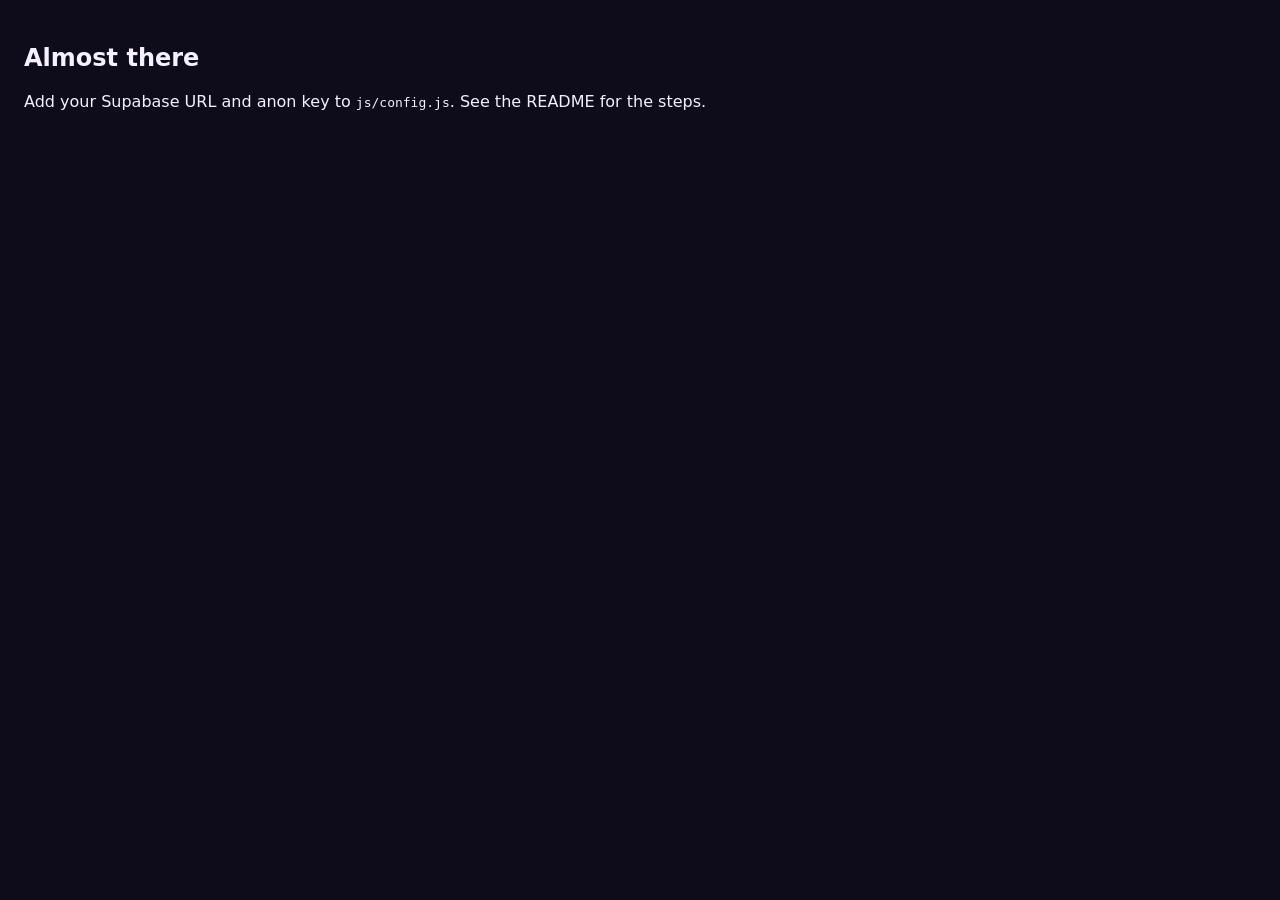
==== display.html @ 0d010401 "Buskerino: song voting app for GitHub Pages + Supabase Audience voting page, stage display with QR c" ====
<!doctype html>
<html lang="en">
<head>
<meta charset="utf-8">
<meta name="viewport" content="width=device-width, initial-scale=1">
<title>Buskerino Stage</title>
<link rel="stylesheet" href="style.css">
<style>
  html, body { height: 100%; overflow: hidden; }
  .stage { display: grid; grid-template-columns: 1fr 34vw; height: 100vh; gap: 2vh; padding: 2vh; }
  .video {
    background: #000; border-radius: var(--radius); overflow: hidden; position: relative;
    display: flex; align-items: center; justify-content: center;
  }
  .video video { width: 100%; height: 100%; object-fit: cover; }
  .video .placeholder { color: var(--muted); font-size: 3vh; text-align: center; padding: 4vh; }
  .now {
    position: absolute; left: 2vh; bottom: 2vh; right: 2vh; background: rgba(0,0,0,.65);
    border-radius: 12px; padding: 1.5vh 2vh; font-size: 3.2vh; font-weight: 700; display: none;
  }
  .side { display: flex; flex-direction: column; gap: 2vh; min-height: 0; }
  .list { background: var(--panel); border-radius: var(--radius); padding: 2vh; flex: 1; min-height: 0; overflow: hidden; }
  .list h2 { margin: 0 0 1.5vh; font-size: 2.6vh; color: var(--accent); }
  ol { list-style: none; margin: 0; padding: 0; }
  li {
    display: flex; gap: 1.2vh; align-items: center; padding: 0.9vh 0; font-size: 2.3vh;
    border-bottom: 1px solid var(--panel-2);
  }
  li .rank { width: 2.2em; color: var(--muted); font-weight: 700; text-align: center; }
  li .title { flex: 1; white-space: nowrap; overflow: hidden; text-overflow: ellipsis; }
  li .votes { color: var(--accent-2); font-weight: 700; font-variant-numeric: tabular-nums; }
  li.frozen { background: rgba(255,204,51,.12); border-radius: 8px; }
  .qr { background: var(--panel); border-radius: var(--radius); padding: 2vh; display: flex; gap: 2vh; align-items: center; }
  .qr .code { background: #fff; padding: 1vh; border-radius: 10px; line-height: 0; }
  .qr .code img { width: 18vh; height: 18vh; image-rendering: pixelated; }
  .qr .text { font-size: 2.6vh; font-weight: 700; }
  .qr .text small { display: block; font-weight: 400; font-size: 1.8vh; color: var(--muted); margin-top: .8vh; word-break: break-all; }
</style>
</head>
<body>
<div class="stage">
  <div class="video" id="video">
    <div class="placeholder">Video area<br><small>Gameplay loops arrive in step 2</small></div>
    <div class="now" id="now"></div>
  </div>
  <div class="side">
    <div class="list">
      <h2>Vote for the next song</h2>
      <ol id="list"></ol>
    </div>
    <div class="qr">
      <div class="code" id="qr"></div>
      <div class="text">Scan to vote<small id="url"></small></div>
    </div>
  </div>
</div>
<script src="vendor/qrcode.js"></script>
<script src="vendor/supabase.js"></script>
<script type="module">
import { call, esc, watchShow, audienceUrl, configured, showSetupNeeded } from './js/app.js';

if (!configured) { showSetupNeeded(); throw new Error('not configured'); }

const url = audienceUrl();
const qr = qrcode(0, 'M');
qr.addData(url);
qr.make();
document.getElementById('qr').innerHTML = qr.createImgTag(6, 0);
document.getElementById('url').textContent = url.replace(/^https?:\/\//, '');

watchShow(async () => {
  const board = await call('get_board');
  document.getElementById('list').innerHTML = board.songs.map((s, i) => {
    const frozen = s.id === board.frozenId;
    return `<li class="${frozen ? 'frozen' : ''}">
      <span class="rank">${frozen ? '▶' : i + 1}</span>
      <span class="title">${frozen ? '<span class="frozen-tag">UP NEXT</span>' : ''}${esc(s.title)}</span>
      <span class="votes">${frozen ? '' : s.votes + ' 👍'}</span>
    </li>`;
  }).join('');
  const frozen = board.songs.find((s) => s.id === board.frozenId);
  const now = document.getElementById('now');
  now.style.display = frozen ? 'block' : 'none';
  now.textContent = frozen ? `Up next: ${frozen.title}` : '';
});
</script>
</body>
</html>
---- style.css ----
:root {
  --bg: #0e0b1a;
  --panel: #1a1530;
  --panel-2: #241d42;
  --text: #f4f0ff;
  --muted: #a99fcc;
  --accent: #ffcc33;
  --accent-2: #4ee1a0;
  --danger: #ff5d73;
  --radius: 14px;
  font-family: system-ui, -apple-system, 'Segoe UI', Roboto, sans-serif;
}
* { box-sizing: border-box; }
body { margin: 0; background: var(--bg); color: var(--text); }
button {
  font: inherit; border: 0; border-radius: 10px; cursor: pointer;
  padding: 10px 14px; background: var(--panel-2); color: var(--text);
}
button:disabled { opacity: 0.4; cursor: default; }
button.primary { background: var(--accent); color: #1a1300; font-weight: 700; }
button.danger { background: var(--danger); color: #fff; }
.muted { color: var(--muted); }
.frozen-tag {
  display: inline-block; font-size: 0.75em; font-weight: 700; letter-spacing: 0.05em;
  background: var(--accent); color: #1a1300; border-radius: 6px; padding: 2px 8px; margin-right: 8px;
}
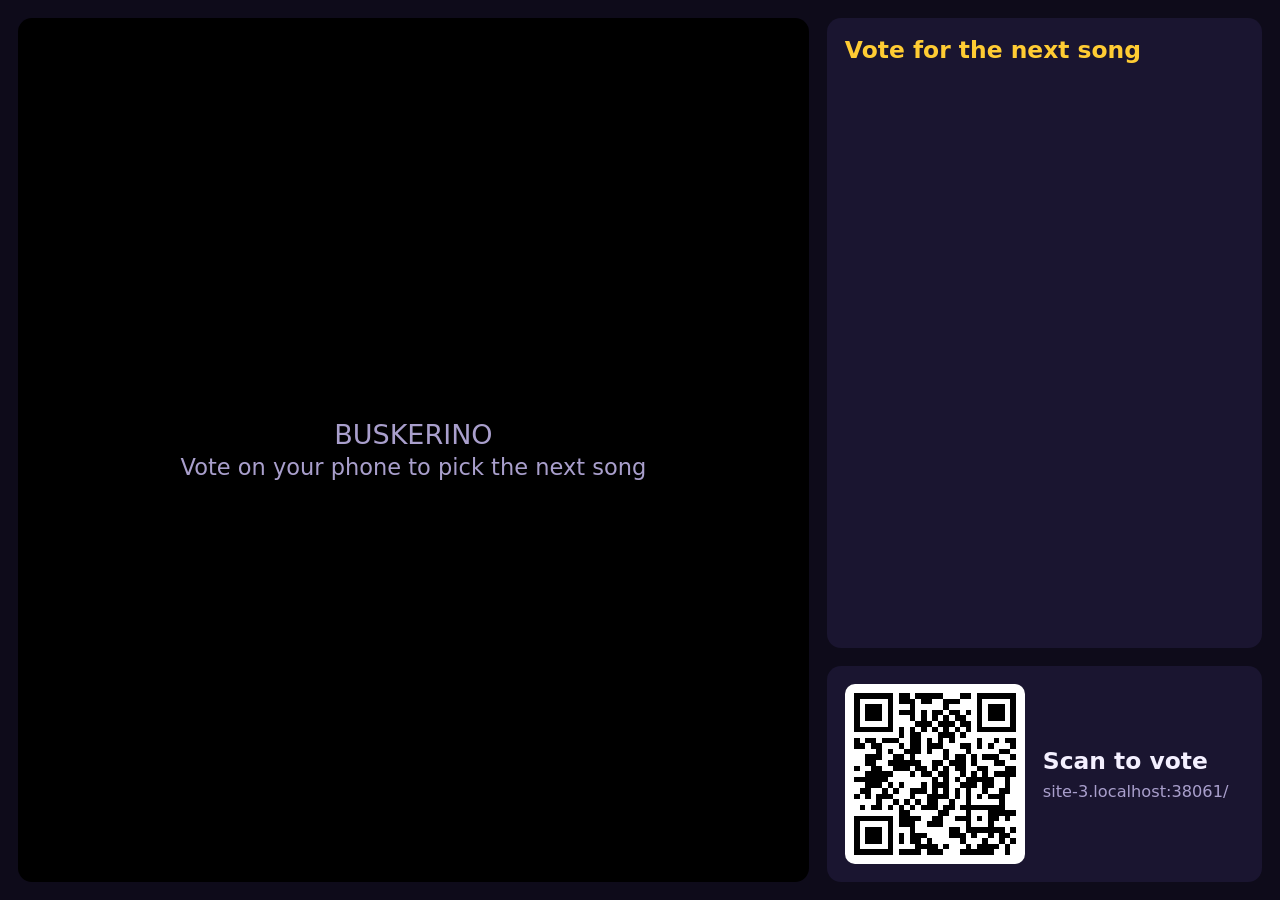
==== commit 5575baf9: "Play a looping gameplay video for the locked-in song The stage display embeds each song's video (You" ====
--- a/display.html
+++ b/display.html
@@ -12,7 +12,9 @@
     background: #000; border-radius: var(--radius); overflow: hidden; position: relative;
     display: flex; align-items: center; justify-content: center;
   }
-  .video video { width: 100%; height: 100%; object-fit: cover; }
+  .video video, .video iframe { position: absolute; inset: 0; width: 100%; height: 100%; object-fit: cover; border: 0; }
+  /* Scale the YouTube frame up slightly so its title bar and edges sit outside the box. */
+  .video iframe { inset: -8% -8%; width: 116%; height: 116%; pointer-events: none; }
   .video .placeholder { color: var(--muted); font-size: 3vh; text-align: center; padding: 4vh; }
   .now {
     position: absolute; left: 2vh; bottom: 2vh; right: 2vh; background: rgba(0,0,0,.65);
@@ -40,7 +42,8 @@
 <body>
 <div class="stage">
   <div class="video" id="video">
-    <div class="placeholder">Video area<br><small>Gameplay loops arrive in step 2</small></div>
+    <div class="placeholder" id="placeholder">BUSKERINO<br><small>Vote on your phone to pick the next song</small></div>
+    <div id="player"></div>
     <div class="now" id="now"></div>
   </div>
   <div class="side">
@@ -68,6 +71,43 @@
 document.getElementById('qr').innerHTML = qr.createImgTag(6, 0);
 document.getElementById('url').textContent = url.replace(/^https?:\/\//, '');
 
+// Videos come from songs.json, so they can be changed by editing that file.
+const videos = {};
+try {
+  const { songs } = await (await fetch('songs.json', { cache: 'no-store' })).json();
+  for (const s of songs) if (s.video) videos[s.id] = s.video;
+} catch (e) { console.error(e); }
+
+// Turns a YouTube link (watch, youtu.be, shorts; optional t= start) into a muted looping embed.
+function youtubeEmbed(link) {
+  let u;
+  try { u = new URL(link); } catch { return null; }
+  let id = u.searchParams.get('v');
+  if (u.hostname === 'youtu.be') id = u.pathname.slice(1);
+  if (u.pathname.startsWith('/shorts/') || u.pathname.startsWith('/embed/')) id = u.pathname.split('/')[2];
+  if (!id) return null;
+  const start = parseInt(u.searchParams.get('t') || u.searchParams.get('start') || '0', 10) || 0;
+  const q = new URLSearchParams({
+    autoplay: 1, mute: 1, loop: 1, playlist: id, controls: 0, rel: 0,
+    modestbranding: 1, playsinline: 1, iv_load_policy: 3, disablekb: 1, start,
+  });
+  return `https://www.youtube-nocookie.com/embed/${encodeURIComponent(id)}?${q}`;
+}
+
+// The video keeps playing after a song is marked played, until the next one is locked in.
+let playingFor = null;
+function playVideoFor(song) {
+  const link = song.video || videos[song.id];
+  if (!link || playingFor === song.id) return;
+  playingFor = song.id;
+  const player = document.getElementById('player');
+  const yt = youtubeEmbed(link);
+  player.innerHTML = yt
+    ? `<iframe src="${esc(yt)}" allow="autoplay; encrypted-media" referrerpolicy="strict-origin-when-cross-origin"></iframe>`
+    : `<video src="${esc(link)}" autoplay muted loop playsinline></video>`;
+  document.getElementById('placeholder').style.display = 'none';
+}
+
 watchShow(async () => {
   const board = await call('get_board');
   document.getElementById('list').innerHTML = board.songs.map((s, i) => {
@@ -82,6 +122,7 @@
   const now = document.getElementById('now');
   now.style.display = frozen ? 'block' : 'none';
   now.textContent = frozen ? `Up next: ${frozen.title}` : '';
+  if (frozen) playVideoFor(frozen);
 });
 </script>
 </body>
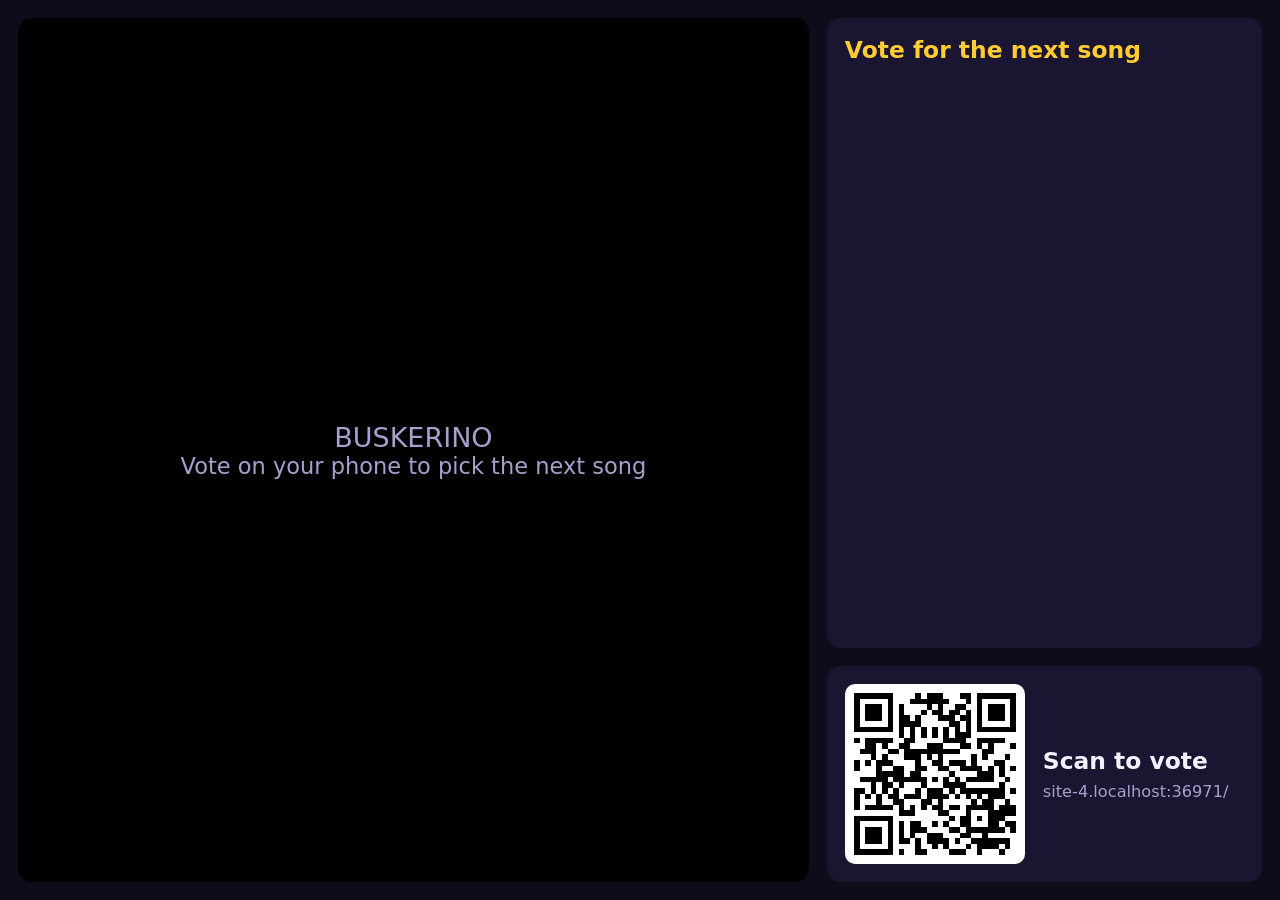
==== commit a991e8c6: "Show 'Now playing' and fade to an in-between screen between songs The locked song is labelled Now pl" ====
--- a/display.html
+++ b/display.html
@@ -15,7 +15,13 @@
   .video video, .video iframe { position: absolute; inset: 0; width: 100%; height: 100%; object-fit: cover; border: 0; }
   /* Scale the YouTube frame up slightly so its title bar and edges sit outside the box. */
   .video iframe { inset: -8% -8%; width: 116%; height: 116%; pointer-events: none; }
-  .video .placeholder { color: var(--muted); font-size: 3vh; text-align: center; padding: 4vh; }
+  .layer { position: absolute; inset: 0; overflow: hidden; opacity: 0; transition: opacity 1.2s ease; }
+  .layer.on { opacity: 1; }
+  .layer img { width: 100%; height: 100%; object-fit: cover; }
+  .placeholder {
+    position: absolute; inset: 0; display: flex; flex-direction: column; align-items: center; justify-content: center;
+    color: var(--muted); font-size: 3vh; text-align: center; padding: 4vh;
+  }
   .now {
     position: absolute; left: 2vh; bottom: 2vh; right: 2vh; background: rgba(0,0,0,.65);
     border-radius: 12px; padding: 1.5vh 2vh; font-size: 3.2vh; font-weight: 700; display: none;
@@ -42,8 +48,10 @@
 <body>
 <div class="stage">
   <div class="video" id="video">
-    <div class="placeholder" id="placeholder">BUSKERINO<br><small>Vote on your phone to pick the next song</small></div>
-    <div id="player"></div>
+    <div class="layer" id="between">
+      <div class="placeholder">BUSKERINO<br><small>Vote on your phone to pick the next song</small></div>
+    </div>
+    <div class="layer" id="player"></div>
     <div class="now" id="now"></div>
   </div>
   <div class="side">
@@ -94,19 +102,42 @@
   return `https://www.youtube-nocookie.com/embed/${encodeURIComponent(id)}?${q}`;
 }
 
-// The video keeps playing after a song is marked played, until the next one is locked in.
-let playingFor = null;
-function playVideoFor(song) {
-  const link = song.video || videos[song.id];
-  if (!link || playingFor === song.id) return;
-  playingFor = song.id;
-  const player = document.getElementById('player');
+// In-between screen: media/inbetweensongs.mp4 if it exists, else media/inbetweensongs.png,
+// else the BUSKERINO placeholder.
+async function exists(path) {
+  try { return (await fetch(path, { method: 'HEAD', cache: 'no-store' })).ok; } catch { return false; }
+}
+const between = document.getElementById('between');
+if (await exists('media/inbetweensongs.mp4')) {
+  between.innerHTML = '<video src="media/inbetweensongs.mp4" autoplay muted loop playsinline></video>';
+} else if (await exists('media/inbetweensongs.png')) {
+  between.innerHTML = '<img src="media/inbetweensongs.png" alt="">';
+}
+
+// Locking a song fades its video in; marking it played (or unlocking) fades back to the in-between screen.
+const player = document.getElementById('player');
+let playingFor; // undefined so the first call always runs
+let clearTimer = null;
+function showSong(song) {
+  const id = song ? song.id : null;
+  if (id === playingFor) return;
+  playingFor = id;
+  clearTimeout(clearTimer);
+  const link = song && (song.video || videos[song.id]);
+  if (!link) {
+    player.classList.remove('on');
+    between.classList.add('on');
+    clearTimer = setTimeout(() => (player.innerHTML = ''), 1300); // stop the old video after the fade
+    return;
+  }
   const yt = youtubeEmbed(link);
   player.innerHTML = yt
     ? `<iframe src="${esc(yt)}" allow="autoplay; encrypted-media" referrerpolicy="strict-origin-when-cross-origin"></iframe>`
     : `<video src="${esc(link)}" autoplay muted loop playsinline></video>`;
-  document.getElementById('placeholder').style.display = 'none';
+  player.classList.add('on');
+  between.classList.remove('on');
 }
+showSong(null);
 
 watchShow(async () => {
   const board = await call('get_board');
@@ -114,15 +145,15 @@
     const frozen = s.id === board.frozenId;
     return `<li class="${frozen ? 'frozen' : ''}">
       <span class="rank">${frozen ? '▶' : i + 1}</span>
-      <span class="title">${frozen ? '<span class="frozen-tag">UP NEXT</span>' : ''}${esc(s.title)}</span>
+      <span class="title">${frozen ? '<span class="frozen-tag">NOW PLAYING</span>' : ''}${esc(s.title)}</span>
       <span class="votes">${frozen ? '' : s.votes + ' 👍'}</span>
     </li>`;
   }).join('');
   const frozen = board.songs.find((s) => s.id === board.frozenId);
   const now = document.getElementById('now');
   now.style.display = frozen ? 'block' : 'none';
-  now.textContent = frozen ? `Up next: ${frozen.title}` : '';
-  if (frozen) playVideoFor(frozen);
+  now.textContent = frozen ? `Now playing: ${frozen.title}` : '';
+  showSong(frozen);
 });
 </script>
 </body>
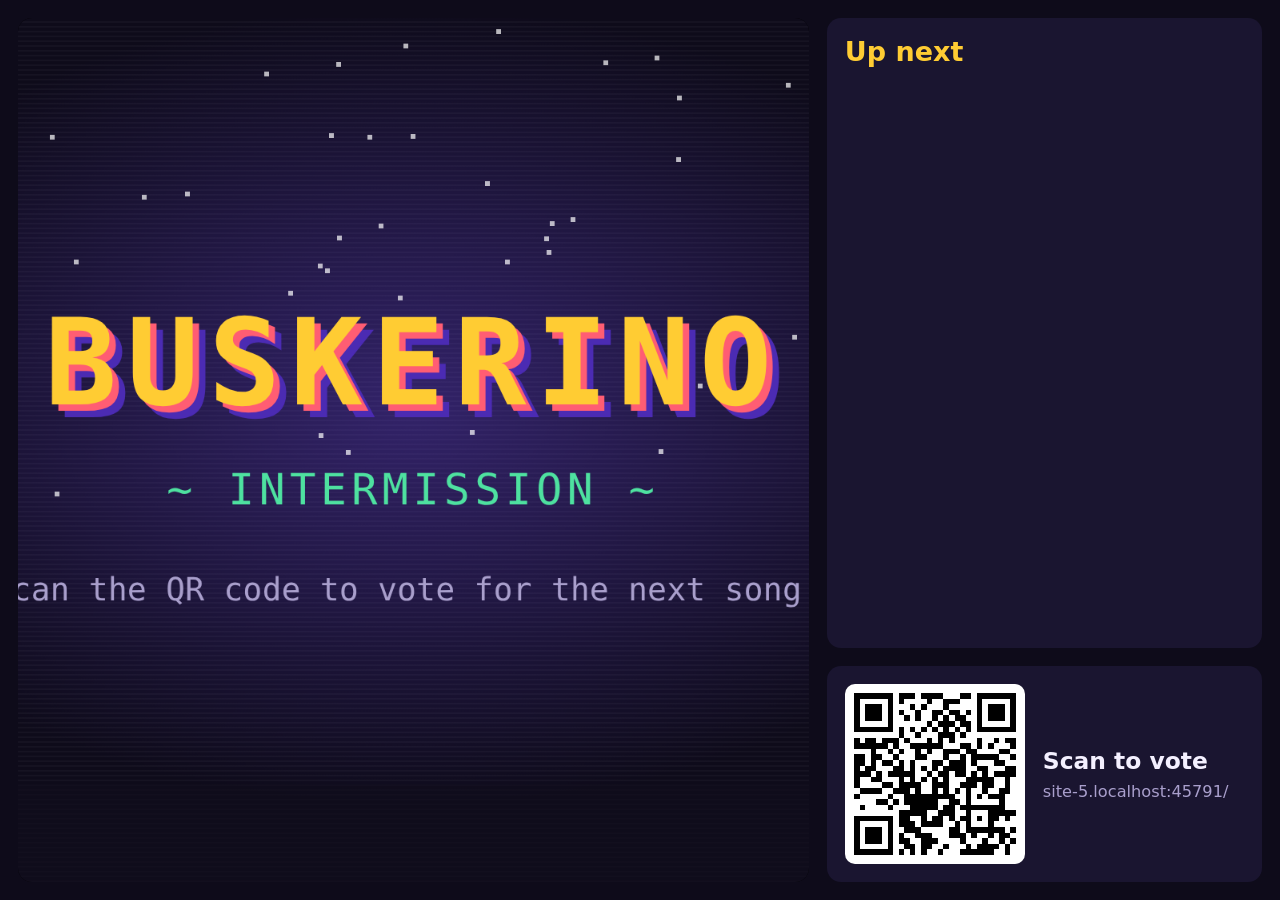
==== commit 1ec9b991: "Show the top 3 up next as game art cards on the stage display Drops vote counts from the display. Ea" ====
--- a/display.html
+++ b/display.html
@@ -28,16 +28,17 @@
   }
   .side { display: flex; flex-direction: column; gap: 2vh; min-height: 0; }
   .list { background: var(--panel); border-radius: var(--radius); padding: 2vh; flex: 1; min-height: 0; overflow: hidden; }
-  .list h2 { margin: 0 0 1.5vh; font-size: 2.6vh; color: var(--accent); }
-  ol { list-style: none; margin: 0; padding: 0; }
-  li {
-    display: flex; gap: 1.2vh; align-items: center; padding: 0.9vh 0; font-size: 2.3vh;
-    border-bottom: 1px solid var(--panel-2);
+  .list h2 { margin: 0 0 2vh; font-size: 3vh; color: var(--accent); }
+  ol { list-style: none; margin: 0; padding: 0; display: flex; flex-direction: column; gap: 2vh; }
+  li { display: flex; gap: 2vh; align-items: center; }
+  li .art {
+    width: 18vh; height: 18vh; flex: none; border-radius: 10px; background: var(--panel-2);
+    object-fit: cover; box-shadow: 0 0.6vh 1.6vh rgba(0,0,0,.4);
   }
-  li .rank { width: 2.2em; color: var(--muted); font-weight: 700; text-align: center; }
-  li .title { flex: 1; white-space: nowrap; overflow: hidden; text-overflow: ellipsis; }
-  li .votes { color: var(--accent-2); font-weight: 700; font-variant-numeric: tabular-nums; }
-  li.frozen { background: rgba(255,204,51,.12); border-radius: 8px; }
+  li .text { min-width: 0; }
+  li .game { font-size: 2.1vh; color: var(--muted); text-transform: uppercase; letter-spacing: .08em; }
+  li .song { font-size: 3.6vh; font-weight: 700; margin-top: .4vh; }
+  li .game, li .song { white-space: nowrap; overflow: hidden; text-overflow: ellipsis; }
   .qr { background: var(--panel); border-radius: var(--radius); padding: 2vh; display: flex; gap: 2vh; align-items: center; }
   .qr .code { background: #fff; padding: 1vh; border-radius: 10px; line-height: 0; }
   .qr .code img { width: 18vh; height: 18vh; image-rendering: pixelated; }
@@ -56,7 +57,7 @@
   </div>
   <div class="side">
     <div class="list">
-      <h2>Vote for the next song</h2>
+      <h2>Up next</h2>
       <ol id="list"></ol>
     </div>
     <div class="qr">
@@ -79,20 +80,51 @@
 document.getElementById('qr').innerHTML = qr.createImgTag(6, 0);
 document.getElementById('url').textContent = url.replace(/^https?:\/\//, '');
 
-// Videos come from songs.json, so they can be changed by editing that file.
-const videos = {};
+// Game, song, art and video come from songs.json, so they can be changed by editing that file.
+const info = {};
 try {
   const { songs } = await (await fetch('songs.json', { cache: 'no-store' })).json();
-  for (const s of songs) if (s.video) videos[s.id] = s.video;
+  for (const s of songs) info[s.id] = s;
 } catch (e) { console.error(e); }
+const videos = {};
+for (const s of Object.values(info)) if (s.video) videos[s.id] = s.video;
+
+function youtubeId(link) {
+  let u;
+  try { u = new URL(link); } catch { return null; }
+  if (u.hostname === 'youtu.be') return u.pathname.slice(1);
+  if (u.pathname.startsWith('/shorts/') || u.pathname.startsWith('/embed/')) return u.pathname.split('/')[2];
+  return u.searchParams.get('v');
+}
+
+// Game art: the song's "art" image, falling back to its YouTube video's thumbnail if that fails.
+function thumbFor(id) {
+  const s = info[id] || {};
+  const yt = s.video && youtubeId(s.video);
+  return yt ? `https://i.ytimg.com/vi/${encodeURIComponent(yt)}/hqdefault.jpg` : '';
+}
+function artFor(id) {
+  return (info[id] || {}).art || thumbFor(id);
+}
+window.artFailed = (img) => {
+  const thumb = img.dataset.thumb;
+  if (thumb && img.src !== thumb) img.src = thumb;
+  else img.style.visibility = 'hidden';
+};
+
+// "Game - Song" titles from the database are split if songs.json has no game/song fields.
+function names(song) {
+  const s = info[song.id] || {};
+  if (s.game) return { game: s.game, song: s.song || '' };
+  const [game, ...rest] = song.title.split(/\s+-\s+|:\s+/);
+  return { game, song: rest.join(' - ') };
+}
 
 // Turns a YouTube link (watch, youtu.be, shorts; optional t= start) into a muted looping embed.
 function youtubeEmbed(link) {
   let u;
   try { u = new URL(link); } catch { return null; }
-  let id = u.searchParams.get('v');
-  if (u.hostname === 'youtu.be') id = u.pathname.slice(1);
-  if (u.pathname.startsWith('/shorts/') || u.pathname.startsWith('/embed/')) id = u.pathname.split('/')[2];
+  const id = youtubeId(link);
   if (!id) return null;
   const start = parseInt(u.searchParams.get('t') || u.searchParams.get('start') || '0', 10) || 0;
   const q = new URLSearchParams({
@@ -141,18 +173,22 @@
 
 watchShow(async () => {
   const board = await call('get_board');
-  document.getElementById('list').innerHTML = board.songs.map((s, i) => {
-    const frozen = s.id === board.frozenId;
-    return `<li class="${frozen ? 'frozen' : ''}">
-      <span class="rank">${frozen ? '▶' : i + 1}</span>
-      <span class="title">${frozen ? '<span class="frozen-tag">NOW PLAYING</span>' : ''}${esc(s.title)}</span>
-      <span class="votes">${frozen ? '' : s.votes + ' 👍'}</span>
+  const upNext = board.songs.filter((s) => s.id !== board.frozenId).slice(0, 3);
+  document.getElementById('list').innerHTML = upNext.map((s) => {
+    const n = names(s);
+    const art = artFor(s.id);
+    return `<li>
+      ${art ? `<img class="art" src="${esc(art)}" data-thumb="${esc(thumbFor(s.id))}" alt="" onerror="artFailed(this)">` : '<div class="art"></div>'}
+      <div class="text"><div class="game">${esc(n.game)}</div><div class="song">${esc(n.song)}</div></div>
     </li>`;
   }).join('');
   const frozen = board.songs.find((s) => s.id === board.frozenId);
   const now = document.getElementById('now');
   now.style.display = frozen ? 'block' : 'none';
-  now.textContent = frozen ? `Now playing: ${frozen.title}` : '';
+  if (frozen) {
+    const n = names(frozen);
+    now.textContent = `Now playing: ${n.song ? `${n.game} - ${n.song}` : n.game}`;
+  }
   showSong(frozen);
 });
 </script>
